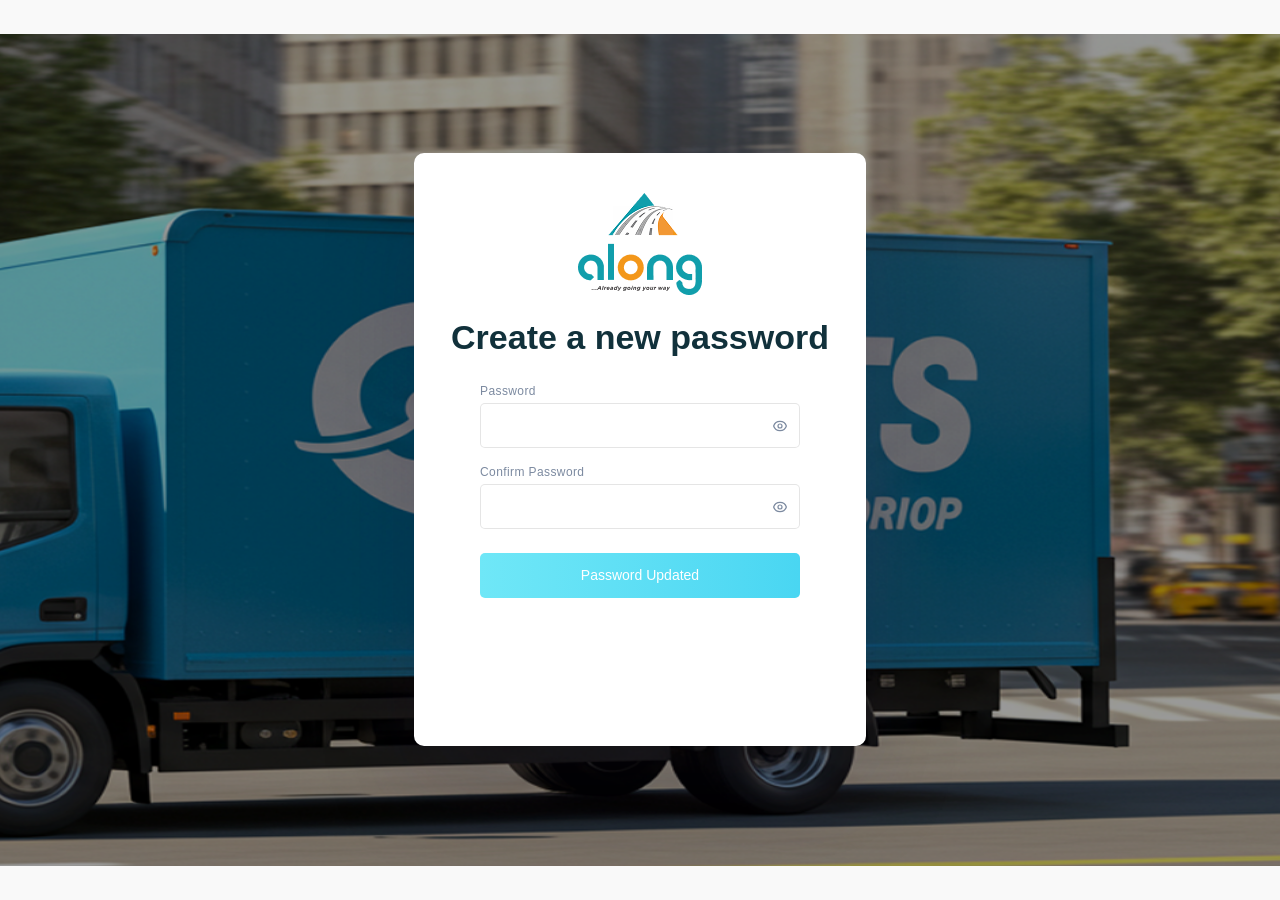
==== create-new-password.html @ 19004c96 "Admin dashboard" ====
<!DOCTYPE html>
<html lang="en">
<head>
  <meta charset="UTF-8" />
  <meta name="viewport" content="width=device-width, initial-scale=1.0" />
  <title>Create New Password</title>
  <link rel="stylesheet" href="assets/css/output.css" />
  <script src="https://code.jquery.com/jquery-3.6.0.min.js"></script>
</head>
<body class="m-0 p-0 bg-[#F9F9F9] overflow-hidden">

  <main class="w-screen h-screen flex items-center justify-center overflow-hidden bg-[#F9F9F9]">
    <section
      class="relative w-full max-w-[1280px] aspect-[1280/832] max-h-screen overflow-hidden bg-[#F9F9F9]"
    >
      <!-- BACKGROUND -->
      <div class="absolute inset-0 overflow-hidden">
        <img
          src="./assets/images/background.png"
          alt="Background"
          class="absolute max-w-none w-[1739px] h-[949px] top-[-34px] left-[-412px]"
        />
        <div class="absolute inset-0 bg-black/40"></div>
      </div>

      <!-- CARD -->
      <section
        class="absolute top-[119px] left-[414px] w-[452px] h-[593px] rounded-[10px] bg-white pt-[40px] pr-[33px] pb-[40px] pl-[33px] shadow-[0_48px_100px_0_rgba(17,12,46,0.15)]"
      >
        <div class="h-full flex flex-col items-center">
          <!-- LOGO -->
          <div class="shrink-0">
            <img
              src="./assets/images/along-logo.png"
              alt="Along Logo"
              class="w-[124px] h-[102px] object-contain"
            />
          </div>

          <!-- TITLE -->
          <div class="mt-[24px] flex flex-col items-center shrink-0">
            <h1
              class="w-[386px] text-center text-[34px] leading-[36px] font-semibold text-[#11313B]"
              style="font-family: 'Neue Haas Grotesk Display Pro', 'Helvetica Neue', Arial, sans-serif;"
            >
              Create a new password
            </h1>
          </div>

          <!-- FORM -->
          <form id="createPasswordForm" class="mt-[28px] w-[320px] flex flex-col">
            <!-- PASSWORD -->
            <div class="flex flex-col">
              <label
                for="newPassword"
                class="w-[320px] text-[12px] leading-[16px] font-medium tracking-[0.4px] text-[#7C8AA0]"
                style="font-family: 'Neue Haas Grotesk Display Pro', 'Helvetica Neue', Arial, sans-serif;"
              >
                Password
              </label>

              <div class="relative mt-[4px] w-[320px] h-[45px]">
                <input
                  type="password"
                  id="newPassword"
                  name="newPassword"
                  class="w-full h-full rounded-[5px] border border-black/10 bg-white px-3 pr-10 text-[#11313B] outline-none"
                />

                <button
                  type="button"
                  id="toggleNewPassword"
                  class="absolute right-3 top-1/2 -translate-y-1/2 text-[#7C8AA0]"
                >
                  <svg
                    xmlns="http://www.w3.org/2000/svg"
                    class="w-4 h-4"
                    fill="none"
                    viewBox="0 0 24 24"
                    stroke="currentColor"
                    stroke-width="1.8"
                  >
                    <path
                      stroke-linecap="round"
                      stroke-linejoin="round"
                      d="M2.458 12C3.732 7.943 7.523 5 12 5c4.478 0 8.268 2.943 9.542 7-1.274 4.057-5.064 7-9.542 7-4.477 0-8.268-2.943-9.542-7Z"
                    />
                    <path
                      stroke-linecap="round"
                      stroke-linejoin="round"
                      d="M15 12a3 3 0 1 1-6 0 3 3 0 0 1 6 0Z"
                    />
                  </svg>
                </button>
              </div>
            </div>

            <!-- CONFIRM PASSWORD -->
            <div class="mt-[16px] flex flex-col">
              <label
                for="confirmPassword"
                class="w-[320px] text-[12px] leading-[16px] font-medium tracking-[0.4px] text-[#7C8AA0]"
                style="font-family: 'Neue Haas Grotesk Display Pro', 'Helvetica Neue', Arial, sans-serif;"
              >
                Confirm Password
              </label>

              <div class="relative mt-[4px] w-[320px] h-[45px]">
                <input
                  type="password"
                  id="confirmPassword"
                  name="confirmPassword"
                  class="w-full h-full rounded-[5px] border border-black/10 bg-white px-3 pr-10 text-[#11313B] outline-none"
                />

                <button
                  type="button"
                  id="toggleConfirmPassword"
                  class="absolute right-3 top-1/2 -translate-y-1/2 text-[#7C8AA0]"
                >
                  <svg
                    xmlns="http://www.w3.org/2000/svg"
                    class="w-4 h-4"
                    fill="none"
                    viewBox="0 0 24 24"
                    stroke="currentColor"
                    stroke-width="1.8"
                  >
                    <path
                      stroke-linecap="round"
                      stroke-linejoin="round"
                      d="M2.458 12C3.732 7.943 7.523 5 12 5c4.478 0 8.268 2.943 9.542 7-1.274 4.057-5.064 7-9.542 7-4.477 0-8.268-2.943-9.542-7Z"
                    />
                    <path
                      stroke-linecap="round"
                      stroke-linejoin="round"
                      d="M15 12a3 3 0 1 1-6 0 3 3 0 0 1 6 0Z"
                    />
                  </svg>
                </button>
              </div>
            </div>

            <!-- BUTTON -->
            <button
              type="submit"
              id="updatePasswordBtn"
              class="mt-[24px] w-[320px] h-[45px] rounded-[5px] bg-gradient-to-r from-[#6FE7F7] to-[#49D6F2] text-white text-[14px] font-medium"
              style="font-family: 'Neue Haas Grotesk Display Pro', 'Helvetica Neue', Arial, sans-serif;"
            >
              Password Updated
            </button>
          </form>
        </div>
      </section>
    </section>
  </main>

  <script src="./assets/js/create-new-password.js"></script>
</body>
</html>
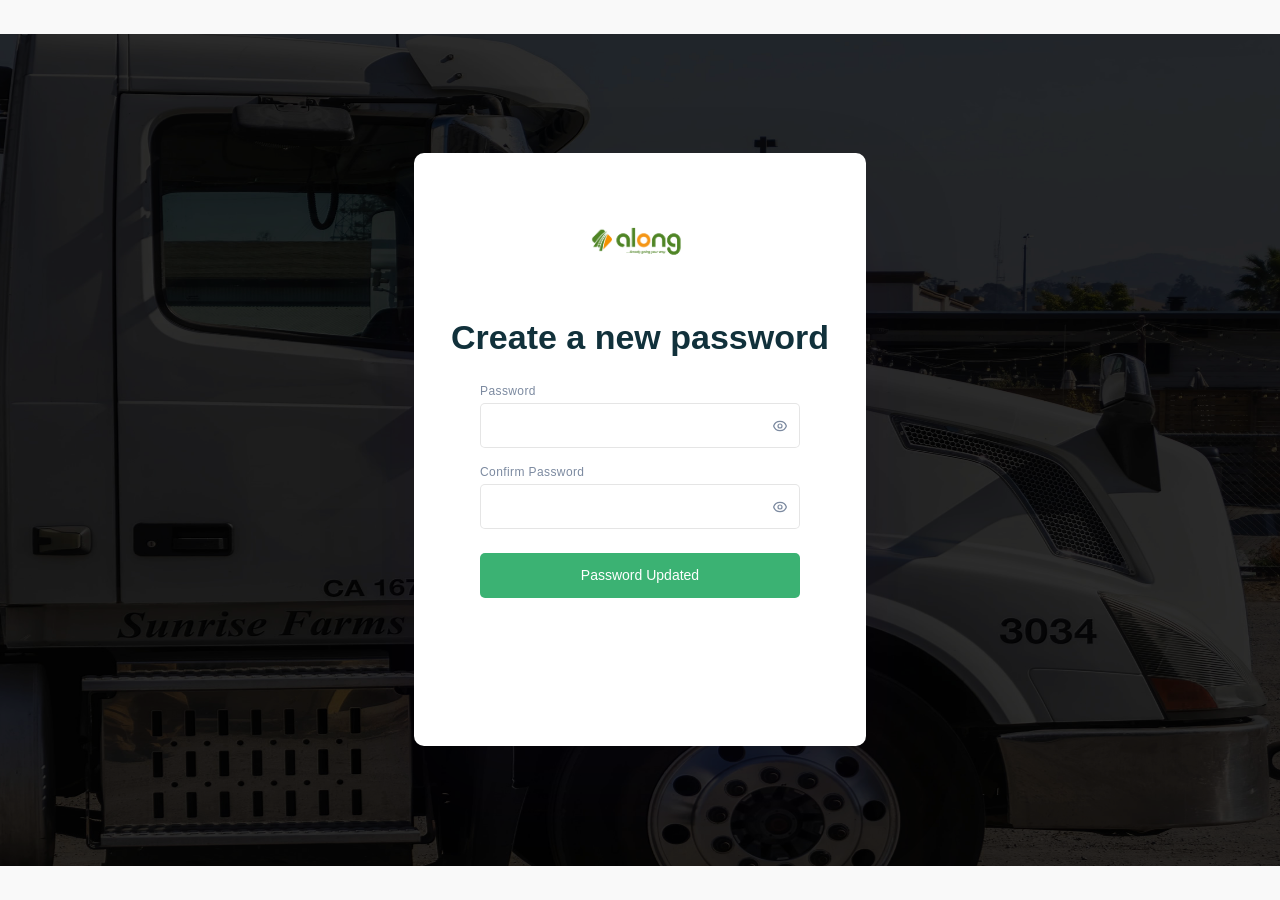
==== commit b2e97e84: "fix" ====
--- a/create-new-password.html
+++ b/create-new-password.html
@@ -16,7 +16,7 @@
       <!-- BACKGROUND -->
       <div class="absolute inset-0 overflow-hidden">
         <img
-          src="./assets/images/background.png"
+          src="./assets/images/along-admin-bg.jpg"
           alt="Background"
           class="absolute max-w-none w-[1739px] h-[949px] top-[-34px] left-[-412px]"
         />
@@ -31,7 +31,7 @@
           <!-- LOGO -->
           <div class="shrink-0">
             <img
-              src="./assets/images/along-logo.png"
+              src="./assets/images/Asset 26along copy 2.png"
               alt="Along Logo"
               class="w-[124px] h-[102px] object-contain"
             />
@@ -145,7 +145,7 @@
             <button
               type="submit"
               id="updatePasswordBtn"
-              class="mt-[24px] w-[320px] h-[45px] rounded-[5px] bg-gradient-to-r from-[#6FE7F7] to-[#49D6F2] text-white text-[14px] font-medium"
+              class="mt-[24px] w-[320px] h-[45px] rounded-[5px] bg-[#3BB273] hover:bg-[#4F8D61] text-white text-[14px] transition-colors duration-200 font-medium"
               style="font-family: 'Neue Haas Grotesk Display Pro', 'Helvetica Neue', Arial, sans-serif;"
             >
               Password Updated
